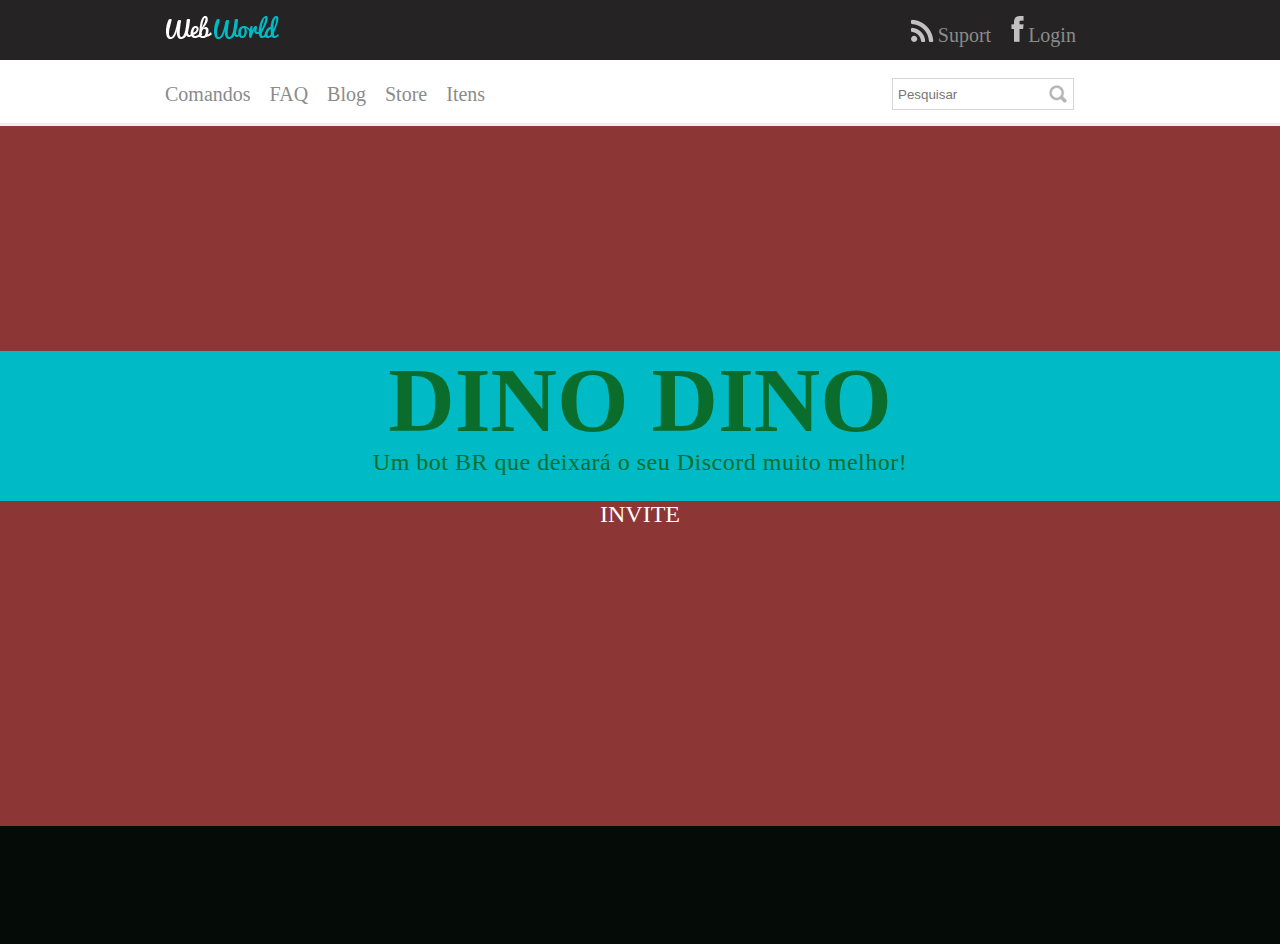
==== index.html @ 58bbb849 "site bot dia 2" ====
<!--https://www.w3schools.com/tags/tag_meta.asp-->
<!DOCTYPE html>
<html lang="pt-br">

<head>
    <link rel="stylesheet" type="text/css" href="./css/main.css">
    <meta charset="utf-8">
    <meta name="viewport" content="width=device-width, initial-scale=1.0">
    <meta http-equiv="X-UA-Compatible" content="ie=edge">
    <meta name="keywords" content="Bot, Discord, Python, JScript, CSS, HMTL">
    <meta name="description" content="Página do bot do Discord Dino Dino">
    <meta name="author" content="Victor Vieira dos Santos">
    <title> Dino Dino BOT</title>
</head>

<body>
    <header class="menu-principal">
        <main>
            <div class="header-1">
                <div class="logo">
                    <img src="./img/logo.png" />
                </div>
                <div class="header1-right">
                    <ul>
                        <li>
                            <img src="./img/rss.png" />
                            <a href="">Suport
                            </a>
                        </li>
                        <li>
                            <img src="./img/face.png" />
                            <a href="">Login
                            </a>
                        </li>
                    </ul>
                </div>
            </div>
        </main>
    </header>
    <main class="col-100 menu-urls">
        <div class="header-2">
            <div class="menu">
                <ul>
                    <li>
                        <a href="">Comandos</a>
                    </li>
                    <li>
                        <a href="">FAQ</a>
                    </li>
                    <li>
                        <a href="">Blog</a>
                    </li>
                    <li>
                        <a href="">Store</a>
                    </li>
                    <li>
                        <a href="">Itens</a>
                    </li>
                </ul>
            </div>
            <div class="busca">
                <input placeholder="Pesquisar" type="text" />
            </div>
        </div>
    </main>
    <div class="main-div">
        <div class="home">
            <div class="main-txt">
                <h1 class="dino-text">Dino Dino</h1>
                <p class="dino-slogan">Um bot BR que deixará o seu Discord muito melhor!</p>
            </div>
            <div class="invite">
                <a class="invite-text" href="www.google.com">Invite</a>
            </div>
        </div>
    </div>
    <footer>

    </footer>
</body>

</html>
---- css/main.css ----
body{
width: 100%;
height: 100%;
margin: 0 auto;
}
ul {
padding: 0px!important;
}
.menu-principal{
width: 100%;
background-color: #252323;
height: 60px;
}
main{
margin: 0 auto;
width: 980px;
position: relative;
}
.logo{
float:  left;
padding: 16px;
width:  70%;
}
.header1-right ul li{
margin-left: 16px;
display: inline-block;
list-style: none;
}
.header1-right ul li a{
color: #8b8b8b;
text-decoration: none;
font-size: 20px;
text-transform: capitalize;
}
.header1-right{
width: 24%;
float: right;
}
.header-2{
background-color: #ffffff;
width: 980px;
margin: 0 auto;
padding: 4px;
}
.menu-urls{
height: 60px;
border-bottom: 3px solid #efefef;  
}
.menu ul li{
display: inline-block;
color: #8b8b8b;
margin-left: 15px;
height: 40px;
}
.menu ul li:hover{
border-bottom: 2px solid #00bac6;
}
.menu ul li a:hover{
color: #00bac6;
height: 50px;
}
.menu ul li a{
color: #8b8b8b;
text-decoration: none;
font-size: 20px;
text-transform: capitalize;
}
.menu{
float:  left;
width:  70%; 
}
.busca{
text-align: center;
width:  30%;
float:  right;
}
.busca input{
background-image: url('../img/icone-search.png');
background-repeat: no-repeat;
height: 20px;
padding: 5px;
width: 170px;
margin-top: 11px;
background-position: 96%;
border: 1px solid #d6d6d6;
}
.col-100{
width:100%;
text-align: left;
float: left;
position: relative;
}

.main-div{
width:100%;
height: 700px; 
background-color: #8d3636;
justify-content: center;
text-align: center;
display: inline-block;
position: relative;
}

.main-txt{
background-color: #00bac6;
position: relative;
display: flex;
flex-direction: column;
align-items: center;
margin-top: 25vh;
height: 150px;
width: 100%;
}

.dino-text {
margin: 0 auto;
font-size: 92px;
line-height: 98px;
text-transform: uppercase;
color: rgb(10, 109, 43);
}
.dino-slogan {
margin: 0 auto;
font-size: 24px;
text-align: center;
font-family: Inter;
letter-spacing: .5px;
color: rgb(10, 109, 43);
}
.invite-text{
font-size: 24px;
text-transform: uppercase;
color: #fff;
text-decoration: none;
}
footer{
background: #050b06;
height: 118px;
}
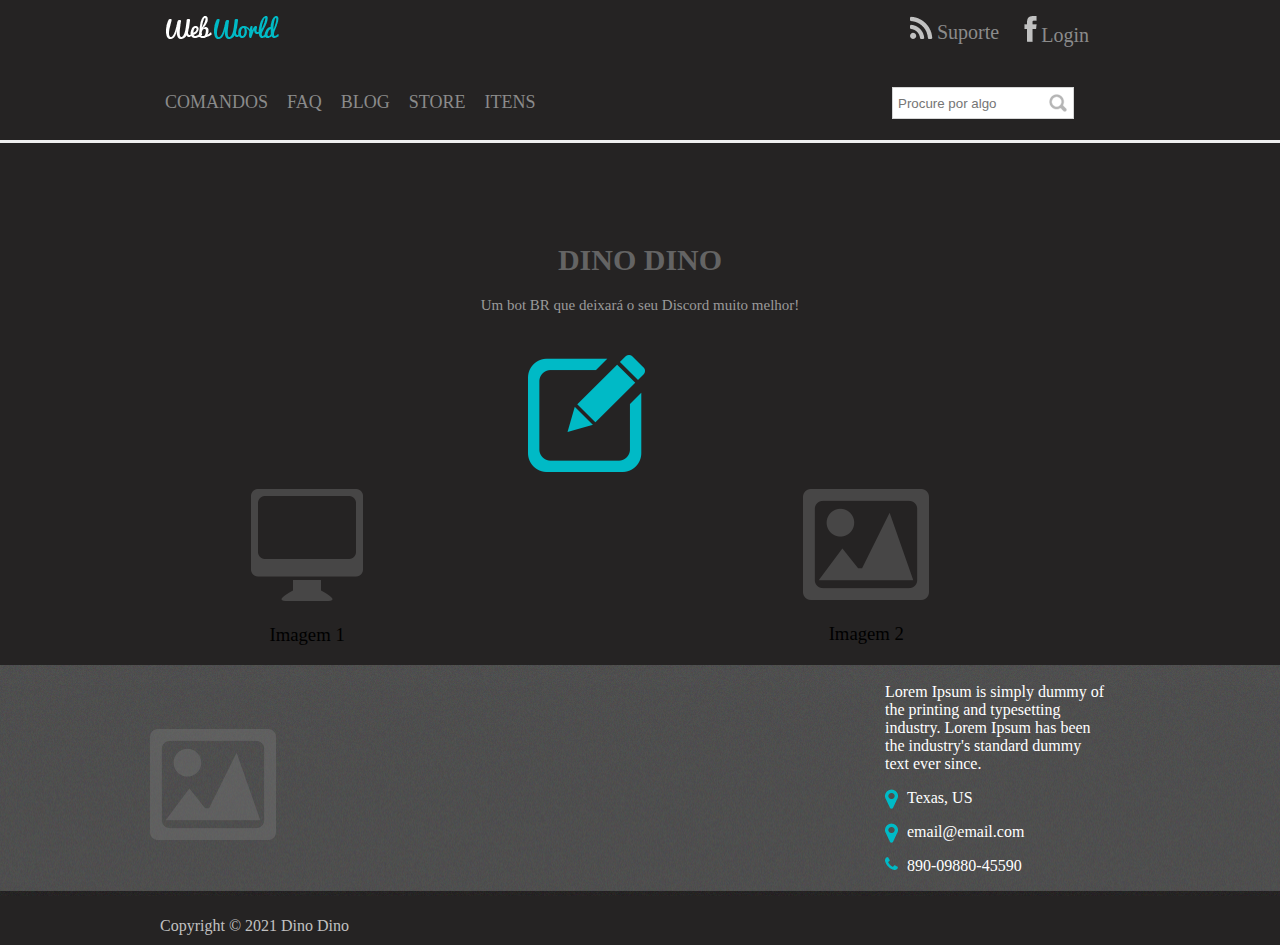
==== commit cbd924b6: "site bot dia 3" ====
--- a/index.html
+++ b/index.html
@@ -1,4 +1,3 @@
-<!--https://www.w3schools.com/tags/tag_meta.asp-->
 <!DOCTYPE html>
 <html lang="pt-br">
 
@@ -20,11 +19,11 @@
                 <div class="logo">
                     <img src="./img/logo.png" />
                 </div>
-                <div class="header1-right">
+                <div class="redes-sociais">
                     <ul>
                         <li>
                             <img src="./img/rss.png" />
-                            <a href="">Suport
+                            <a href="">Suporte
                             </a>
                         </li>
                         <li>
@@ -59,23 +58,69 @@
                 </ul>
             </div>
             <div class="busca">
-                <input placeholder="Pesquisar" type="text" />
+                <input placeholder="Procure por algo" type="text" />
             </div>
         </div>
     </main>
-    <div class="main-div">
-        <div class="home">
-            <div class="main-txt">
-                <h1 class="dino-text">Dino Dino</h1>
-                <p class="dino-slogan">Um bot BR que deixará o seu Discord muito melhor!</p>
+    <div class="col-100">
+        <div class="content texto-destaque">
+            <h1><strong>Dino Dino</strong></h1>
+            <p>Um bot BR que deixará o seu Discord muito melhor!</p>
+
+            <div class="col-3 bloco-texto">
+                <img alt="Imagem bot" title="Imagem bot" src="./img/content-1.png">
+                <H3>Imagem 1</H3>
+                </p>
             </div>
-            <div class="invite">
-                <a class="invite-text" href="www.google.com">Invite</a>
+
+            <div class="invite col-2" style="margin-top: 1%;">
+                <a href="www.google.com"><img alt="Botão invite" title="Botão invite" src="./img/content-2.png"></a>
+            </div>
+
+            <div class="col-3 bloco-texto">
+                <img alt="Imagem bot" title="Imagem bot" src="./img/content-3.png">
+                <h3>Imagem 2</h3>
             </div>
         </div>
     </div>
     <footer>
-
+        <div class="col-100 footer">
+            <div class="content">
+                <div class="col-4">
+                    <img src="./img/content-3.png" />
+                </div>
+                <div class="col-4">
+                    <h3><b></b></h3>
+                    <p>
+                </div>
+                <div class="col-4">
+                    <h3><b></b></h3>
+                    <p>
+                    </p>
+                </div>
+                <div class="col-4">
+                    <h3><b></b></h3>
+                    <p>
+                        Lorem Ipsum is simply dummy
+                        of the printing and typesetting industry. Lorem Ipsum has been the industry's standard dummy
+                        text ever since.
+                    </p>
+                    <p class="local">Texas, US
+                    <p>
+                    <p class="emailico">email@email.com
+                    <p>
+                    <p class="telefoneico">890-09880-45590
+                    <p>
+                </div>
+            </div>
+        </div>
+        <div class="col-100 footer-2">
+            <div class="content">
+                <p>
+                    Copyright © 2021 Dino Dino
+                </p>
+            </div>
+        </div>
     </footer>
 </body>
 
--- a/css/main.css
+++ b/css/main.css
@@ -1,81 +1,98 @@
-body{
+body {
+background-color: #252323;
 width: 100%;
 height: 100%;
 margin: 0 auto;
 }
+
 ul {
-padding: 0px!important;
-}
-.menu-principal{
+   padding: 0px!important; 
+}
+
+.menu-principal {
 width: 100%;
 background-color: #252323;
 height: 60px;
 }
-main{
+
+main, .content {
 margin: 0 auto;
 width: 980px;
 position: relative;
 }
-.logo{
-float:  left;
-padding: 16px;
-width:  70%;
-}
-.header1-right ul li{
-margin-left: 16px;
+
+.logo {
+ float: left;
+ padding: 16px;
+ width: 70%;
+}
+
+.redes-sociais ul li {
+margin-left: 25px;
 display: inline-block;
+float: left;
 list-style: none;
 }
-.header1-right ul li a{
+
+.redes-sociais ul li a{
 color: #8b8b8b;
 text-decoration: none;
 font-size: 20px;
 text-transform: capitalize;
 }
-.header1-right{
-width: 24%;
+
+.redes-sociais {
+width: 25%;
 float: right;
 }
-.header-2{
-background-color: #ffffff;
+
+.header-2 {
+/*background-color: #ffffff;*/
 width: 980px;
 margin: 0 auto;
-padding: 4px;
-}
-.menu-urls{
-height: 60px;
-border-bottom: 3px solid #efefef;  
-}
-.menu ul li{
+padding: 16px;
+}
+
+.menu-urls {
+height: 80px;
+border-bottom: 3px solid #efefef;
+}
+
+.menu ul li {
 display: inline-block;
 color: #8b8b8b;
 margin-left: 15px;
-height: 40px;
-}
-.menu ul li:hover{
-border-bottom: 2px solid #00bac6;
-}
-.menu ul li a:hover{
+height: 50px;
+}
+
+.menu ul li:hover {
+border-bottom: 3px solid #00bac6;
+}
+
+.menu ul li a:hover {
 color: #00bac6;
-height: 50px;
-}
-.menu ul li a{
+}
+
+.menu ul li a {
 color: #8b8b8b;
 text-decoration: none;
-font-size: 20px;
-text-transform: capitalize;
-}
-.menu{
-float:  left;
-width:  70%; 
-}
-.busca{
-text-align: center;
-width:  30%;
-float:  right;
-}
-.busca input{
-background-image: url('../img/icone-search.png');
+font-size: 18px;
+text-transform: uppercase;
+}
+
+.menu {
+width: 70%;
+float: left;
+}
+
+.busca {
+text-align: center;
+width: 30%;
+float: right;
+}
+
+.busca input {
+background-image: url(../img/icone-search.png);
 background-repeat: no-repeat;
 height: 20px;
 padding: 5px;
@@ -84,56 +101,136 @@
 background-position: 96%;
 border: 1px solid #d6d6d6;
 }
-.col-100{
-width:100%;
-text-align: left;
+
+.col-100 {
+width: 100%;
 float: left;
 position: relative;
 }
 
-.main-div{
-width:100%;
-height: 700px; 
-background-color: #8d3636;
-justify-content: center;
-text-align: center;
-display: inline-block;
+.texto-destaque {
+margin-top: 100px;
+text-align: center;
+}
+
+.texto-destaque strong {
+color: #646464;
+}
+
+.texto-destaque h1 {
+text-transform: uppercase;
+font-size: 30px;
+color: #818181;
+}
+
+.texto-destaque p {
+font-size: 15px;
+color: #9a9a9a;
+}
+
+.col-3 {
+text-align: center;
+padding-left: 15px;
+padding-right: 15px; 
+width: 29%;
+float: left;
 position: relative;
 }
 
-.main-txt{
-background-color: #00bac6;
-position: relative;
-display: flex;
-flex-direction: column;
-align-items: center;
-margin-top: 25vh;
-height: 150px;
-width: 100%;
-}
-
-.dino-text {
-margin: 0 auto;
-font-size: 92px;
-line-height: 98px;
-text-transform: uppercase;
-color: rgb(10, 109, 43);
-}
-.dino-slogan {
-margin: 0 auto;
-font-size: 24px;
-text-align: center;
-font-family: Inter;
-letter-spacing: .5px;
-color: rgb(10, 109, 43);
-}
+.bloco-texto {
+margin-top: 10em;
+}
+
 .invite-text{
 font-size: 24px;
 text-transform: uppercase;
 color: #fff;
 text-decoration: none;
 }
-footer{
-background: #050b06;
-height: 118px;
+
+.col-3 img{
+cursor: pointer;
+}
+
+.col-2 {
+float: left;
+width: 25%;
+text-align: center;
+}
+
+.col-2 img {
+cursor: pointer;
+margin: 0 auto;
+padding-top: 1em;
+vertical-align: middle;
+}
+
+.col-2 img:hover {
+margin-top: 10px!important;
+position: relative!important;
+}
+
+h3 {
+font-weight: normal!important;
+}
+
+.col-4 {
+float: left;
+width: 25%;
+text-align: left;
+}
+
+.col-4 img {
+cursor: pointer;
+margin: 0 auto;
+padding-top: 4em;
+vertical-align: middle;
+/*mudar a posição do paddin para 4 ou menos*/
+}
+
+.footer h3 {
+text-align: left;
+}
+
+.footer {
+background-image: url('../img/footer.png');
+color: #ffffff;
+}
+
+.footer-2 {
+background-image: url('../img/footer2.png');
+color: #c1c1c1;
+height: 5px;
+}
+
+
+.footer p {
+width: 90%;
+text-align: left;
+}
+
+.footer-2 p {
+padding: 10px;
+}
+
+.local:before, .emailico:before, .telefoneico:before {
+content: '';
+width:  17px;
+height: 24px;
+display: inline-block;
+float: left;
+background-repeat: no-repeat;
+padding-left: 5px;
+}
+
+.local:before {
+background-image: url('../img/local.png');
+} 
+
+.emailico:before {
+background-image: url('../img/emailico.png');
+} 
+ 
+.telefoneico:before {
+background-image: url('../img/telefoneico.png');
 }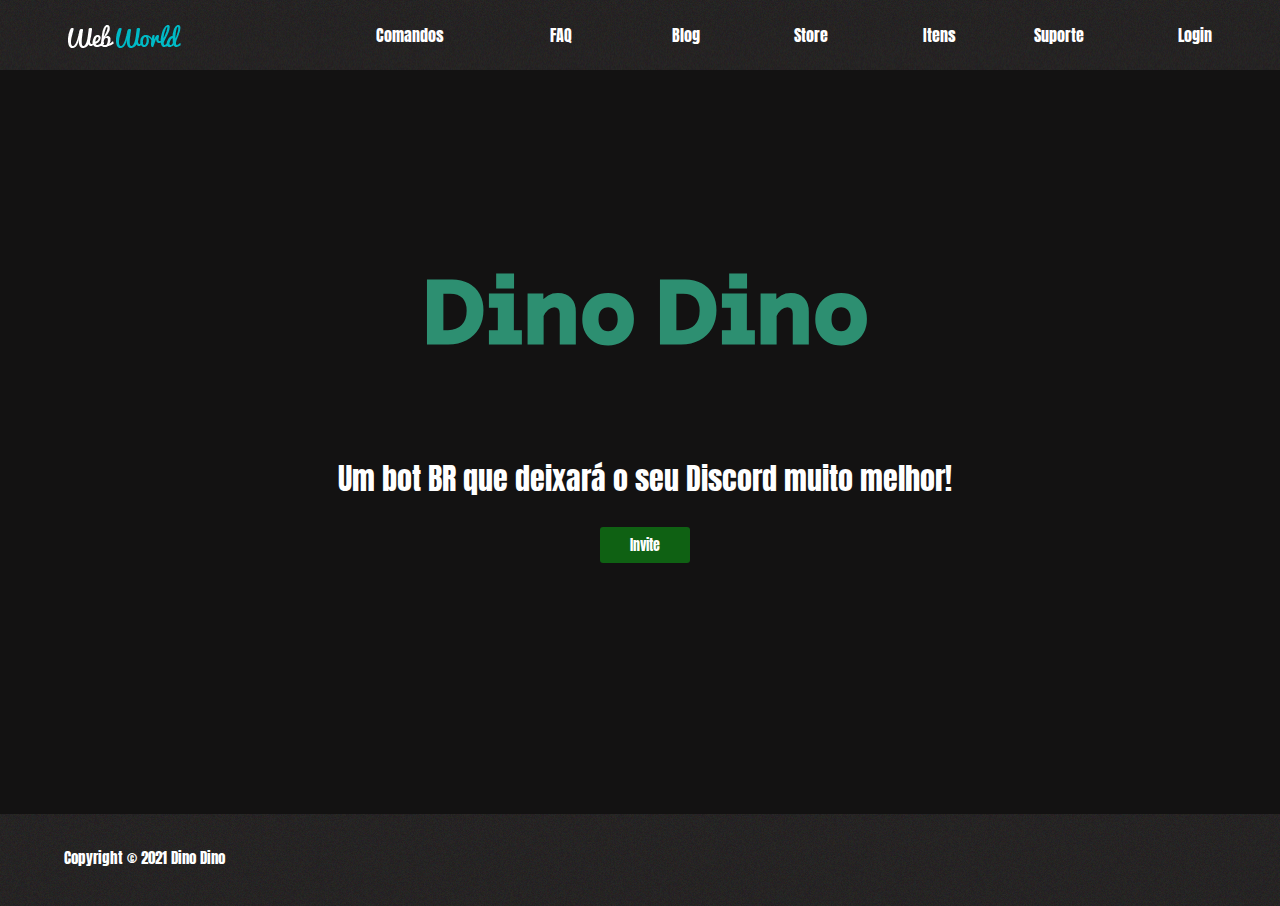
==== commit 40da4118: "site bot dia 4" ====
--- a/index.html
+++ b/index.html
@@ -2,6 +2,12 @@
 <html lang="pt-br">
 
 <head>
+
+    <link rel="preconnect" href="https://fonts.googleapis.com">
+    <link rel="preconnect" href="https://fonts.gstatic.com" crossorigin>
+    <link href="https://fonts.googleapis.com/css2?family=Anton&family=PT+Serif&family=Secular+One&display=swap"
+        rel="stylesheet">
+    <link rel="stylesheet" type="text/css" href="./css/normalize.css">
     <link rel="stylesheet" type="text/css" href="./css/main.css">
     <meta charset="utf-8">
     <meta name="viewport" content="width=device-width, initial-scale=1.0">
@@ -13,114 +19,40 @@
 </head>
 
 <body>
-    <header class="menu-principal">
-        <main>
-            <div class="header-1">
-                <div class="logo">
-                    <img src="./img/logo.png" />
-                </div>
-                <div class="redes-sociais">
-                    <ul>
-                        <li>
-                            <img src="./img/rss.png" />
-                            <a href="">Suporte
-                            </a>
-                        </li>
-                        <li>
-                            <img src="./img/face.png" />
-                            <a href="">Login
-                            </a>
-                        </li>
-                    </ul>
-                </div>
-            </div>
-        </main>
+    <nav>
+        <a href="#topo"><img src="./img/logo.png" /></a>
+        <ul>
+            <li>
+                <a href="#Comandos">Comandos</a>
+            </li>
+            <li>
+                <a href="#FAQ">FAQ</a>
+            </li>
+            <li>
+                <a href="#Blog">Blog</a>
+            </li>
+            <li>
+                <a href="#Store">Store</a>
+            </li>
+            <li>
+                <a href="#Itens">Itens</a>
+            </li>
+            <li>
+                <a href="#Suporte">Suporte</a>
+            </li>
+            <li>
+                <a href="#Login">Login</a>
+            </li>
+        </ul>
+    </nav>
+    <header id="main">
+        <h1><strong>Dino Dino</strong></h1>
+        <p>Um bot BR que deixará o seu Discord muito melhor!</p>
+        <a href="#invite" class="botao"> Invite
+        </a>
     </header>
-    <main class="col-100 menu-urls">
-        <div class="header-2">
-            <div class="menu">
-                <ul>
-                    <li>
-                        <a href="">Comandos</a>
-                    </li>
-                    <li>
-                        <a href="">FAQ</a>
-                    </li>
-                    <li>
-                        <a href="">Blog</a>
-                    </li>
-                    <li>
-                        <a href="">Store</a>
-                    </li>
-                    <li>
-                        <a href="">Itens</a>
-                    </li>
-                </ul>
-            </div>
-            <div class="busca">
-                <input placeholder="Procure por algo" type="text" />
-            </div>
-        </div>
-    </main>
-    <div class="col-100">
-        <div class="content texto-destaque">
-            <h1><strong>Dino Dino</strong></h1>
-            <p>Um bot BR que deixará o seu Discord muito melhor!</p>
-
-            <div class="col-3 bloco-texto">
-                <img alt="Imagem bot" title="Imagem bot" src="./img/content-1.png">
-                <H3>Imagem 1</H3>
-                </p>
-            </div>
-
-            <div class="invite col-2" style="margin-top: 1%;">
-                <a href="www.google.com"><img alt="Botão invite" title="Botão invite" src="./img/content-2.png"></a>
-            </div>
-
-            <div class="col-3 bloco-texto">
-                <img alt="Imagem bot" title="Imagem bot" src="./img/content-3.png">
-                <h3>Imagem 2</h3>
-            </div>
-        </div>
-    </div>
     <footer>
-        <div class="col-100 footer">
-            <div class="content">
-                <div class="col-4">
-                    <img src="./img/content-3.png" />
-                </div>
-                <div class="col-4">
-                    <h3><b></b></h3>
-                    <p>
-                </div>
-                <div class="col-4">
-                    <h3><b></b></h3>
-                    <p>
-                    </p>
-                </div>
-                <div class="col-4">
-                    <h3><b></b></h3>
-                    <p>
-                        Lorem Ipsum is simply dummy
-                        of the printing and typesetting industry. Lorem Ipsum has been the industry's standard dummy
-                        text ever since.
-                    </p>
-                    <p class="local">Texas, US
-                    <p>
-                    <p class="emailico">email@email.com
-                    <p>
-                    <p class="telefoneico">890-09880-45590
-                    <p>
-                </div>
-            </div>
-        </div>
-        <div class="col-100 footer-2">
-            <div class="content">
-                <p>
-                    Copyright © 2021 Dino Dino
-                </p>
-            </div>
-        </div>
+        <p>Copyright © 2021 Dino Dino</p>
     </footer>
 </body>
 
--- a/css/main.css
+++ b/css/main.css
@@ -1,236 +1,121 @@
-body {
-background-color: #252323;
-width: 100%;
-height: 100%;
-margin: 0 auto;
+body{
+font-family: 'Anton', sans-serif;
+color: #ffffff;
+background-color: #21211e;
 }
 
-ul {
-   padding: 0px!important; 
-}
-
-.menu-principal {
-width: 100%;
-background-color: #252323;
-height: 60px;
-}
-
-main, .content {
-margin: 0 auto;
-width: 980px;
-position: relative;
-}
-
-.logo {
- float: left;
- padding: 16px;
- width: 70%;
-}
-
-.redes-sociais ul li {
-margin-left: 25px;
-display: inline-block;
-float: left;
-list-style: none;
-}
-
-.redes-sociais ul li a{
-color: #8b8b8b;
-text-decoration: none;
-font-size: 20px;
-text-transform: capitalize;
-}
-
-.redes-sociais {
-width: 25%;
-float: right;
-}
-
-.header-2 {
-/*background-color: #ffffff;*/
-width: 980px;
-margin: 0 auto;
-padding: 16px;
-}
-
-.menu-urls {
-height: 80px;
-border-bottom: 3px solid #efefef;
-}
-
-.menu ul li {
-display: inline-block;
-color: #8b8b8b;
-margin-left: 15px;
-height: 50px;
-}
-
-.menu ul li:hover {
-border-bottom: 3px solid #00bac6;
-}
-
-.menu ul li a:hover {
-color: #00bac6;
-}
-
-.menu ul li a {
-color: #8b8b8b;
-text-decoration: none;
-font-size: 18px;
-text-transform: uppercase;
-}
-
-.menu {
-width: 70%;
-float: left;
-}
-
-.busca {
-text-align: center;
-width: 30%;
-float: right;
-}
-
-.busca input {
-background-image: url(../img/icone-search.png);
-background-repeat: no-repeat;
-height: 20px;
-padding: 5px;
-width: 170px;
-margin-top: 11px;
-background-position: 96%;
-border: 1px solid #d6d6d6;
-}
-
-.col-100 {
-width: 100%;
-float: left;
-position: relative;
-}
-
-.texto-destaque {
-margin-top: 100px;
-text-align: center;
-}
-
-.texto-destaque strong {
-color: #646464;
-}
-
-.texto-destaque h1 {
-text-transform: uppercase;
-font-size: 30px;
-color: #818181;
-}
-
-.texto-destaque p {
-font-size: 15px;
-color: #9a9a9a;
-}
-
-.col-3 {
-text-align: center;
-padding-left: 15px;
-padding-right: 15px; 
-width: 29%;
-float: left;
-position: relative;
-}
-
-.bloco-texto {
-margin-top: 10em;
-}
-
-.invite-text{
-font-size: 24px;
-text-transform: uppercase;
-color: #fff;
-text-decoration: none;
-}
-
-.col-3 img{
-cursor: pointer;
-}
-
-.col-2 {
-float: left;
-width: 25%;
-text-align: center;
-}
-
-.col-2 img {
-cursor: pointer;
-margin: 0 auto;
-padding-top: 1em;
-vertical-align: middle;
-}
-
-.col-2 img:hover {
-margin-top: 10px!important;
-position: relative!important;
-}
-
-h3 {
-font-weight: normal!important;
-}
-
-.col-4 {
-float: left;
-width: 25%;
-text-align: left;
-}
-
-.col-4 img {
-cursor: pointer;
-margin: 0 auto;
-padding-top: 4em;
-vertical-align: middle;
-/*mudar a posição do paddin para 4 ou menos*/
-}
-
-.footer h3 {
-text-align: left;
-}
-
-.footer {
-background-image: url('../img/footer.png');
+h1, h2, h3{
+font-family: 'PT Serif', serif;
 color: #ffffff;
 }
 
-.footer-2 {
-background-image: url('../img/footer2.png');
-color: #c1c1c1;
-height: 5px;
+h1 strong{
+padding-top: 4em;
+font-family: 'Secular One', sans-serif;
 }
 
-
-.footer p {
-width: 90%;
-text-align: left;
+nav{
+background-image: url('../img/footer2.png');
+display: flex;
+flex-direction: column;
+align-items: center;
+background-color: #252323;
 }
 
-.footer-2 p {
-padding: 10px;
+nav > a {
+text-decoration: none;
+color: #ffffff;
+font-weight: 800;
+font-size: 32px;
 }
 
-.local:before, .emailico:before, .telefoneico:before {
-content: '';
-width:  17px;
-height: 24px;
-display: inline-block;
-float: left;
-background-repeat: no-repeat;
-padding-left: 5px;
+nav ul{
+display: flex;
+flex-direction: column;
+align-items: center;
+list-style: none;
+padding: 0;
+width: 100%;
 }
 
-.local:before {
-background-image: url('../img/local.png');
-} 
+nav ul li{
+text-align: right;
+width: 40%;
+}
 
-.emailico:before {
-background-image: url('../img/emailico.png');
-} 
- 
-.telefoneico:before {
-background-image: url('../img/telefoneico.png');
+nav ul li a {
+display: inline-block;
+padding: 10px 0;
+width: 100%;
+text-decoration: none;
+color: #ffffff;
+}
+
+.botao{
+color: #ffffff;
+text-decoration: none;
+padding: 10px 30px;
+background-color: rgb(15, 97, 19);
+font-size: .9em;
+border-radius: 3px;
+}
+
+header .botao:hover{
+margin-top: 1px!important;
+position: relative!important;
+background-color: #c51e1e;
+}
+
+header{
+display: flex;
+flex-direction: column;
+align-items: center;
+background-color:#131212;
+text-align: center;
+padding:10px 10px 20px 20px;
+color: #ffffff;
+}
+
+header h1{
+color: #2d8f71;
+margin-top: -56px;
+font-size: 93px;
+}
+
+header p{
+margin-bottom: 1em;
+max-width: 1000px;
+font-size: 30px;
+}
+
+footer{
+font-size: 15px;
+text-align: left;
+padding-top: 20px;
+padding-left: 64px;
+background-image: url('../img/footer2.png');
+color: #ffffff
+}
+
+@media screen and (min-width:768px){
+   nav{
+      flex-direction: row;
+      justify-content: space-around;
+   }   
+   nav ul{
+      flex-direction: row;
+      width: 70%;
+   }  
+   header{
+      height: 746px;
+      height: 79.3vh;
+      justify-content: center;
+      min-width: 250px;
+   }
+   footer{
+      height: 600px;
+      height: 8vh;
+      justify-content: center;
+      min-width: 250px;
+   }
 }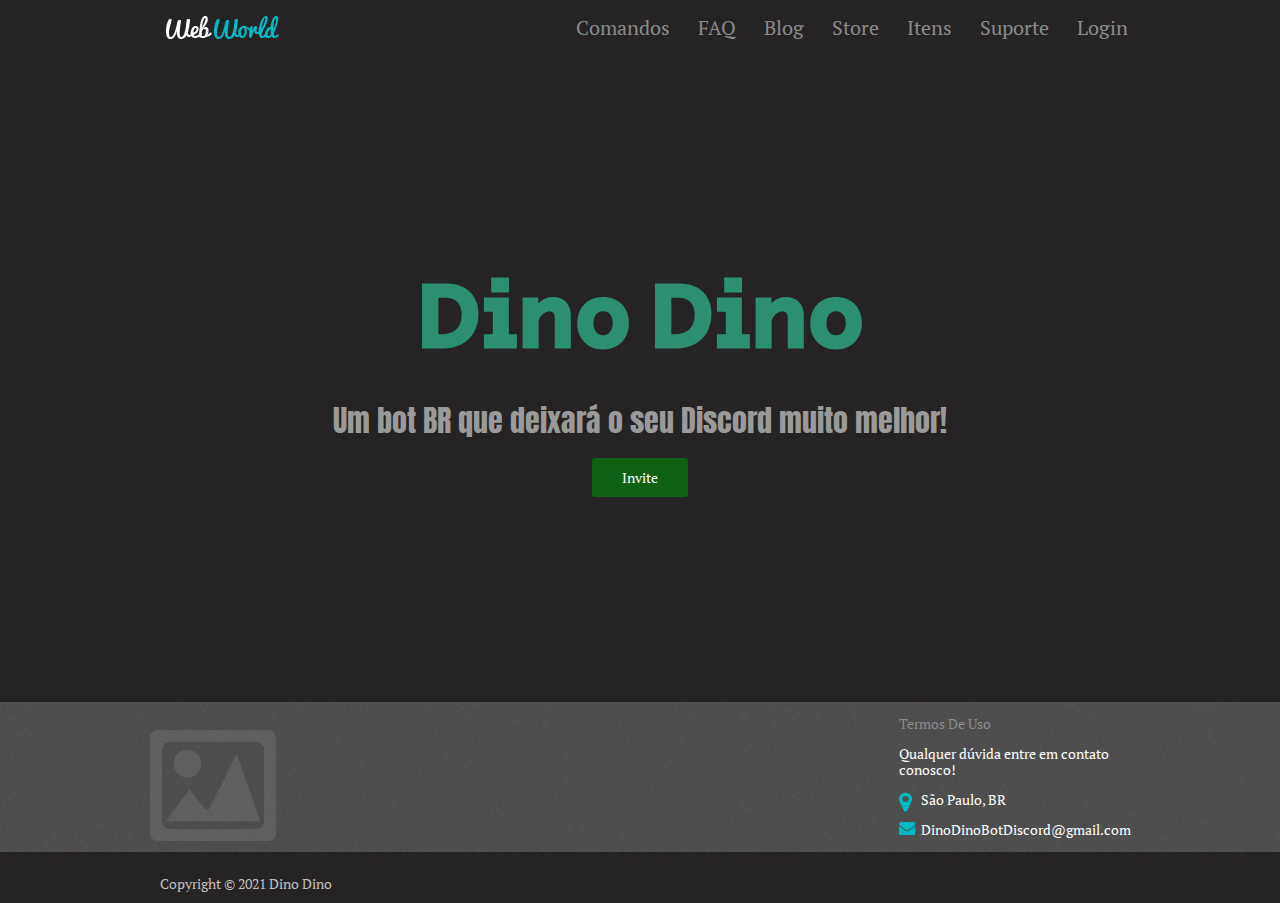
==== commit ebe176cf: "site bot dia 5" ====
--- a/index.html
+++ b/index.html
@@ -19,40 +19,79 @@
 </head>
 
 <body>
-    <nav>
-        <a href="#topo"><img src="./img/logo.png" /></a>
-        <ul>
-            <li>
-                <a href="#Comandos">Comandos</a>
-            </li>
-            <li>
-                <a href="#FAQ">FAQ</a>
-            </li>
-            <li>
-                <a href="#Blog">Blog</a>
-            </li>
-            <li>
-                <a href="#Store">Store</a>
-            </li>
-            <li>
-                <a href="#Itens">Itens</a>
-            </li>
-            <li>
-                <a href="#Suporte">Suporte</a>
-            </li>
-            <li>
-                <a href="#Login">Login</a>
-            </li>
-        </ul>
-    </nav>
-    <header id="main">
-        <h1><strong>Dino Dino</strong></h1>
-        <p>Um bot BR que deixará o seu Discord muito melhor!</p>
-        <a href="#invite" class="botao"> Invite
-        </a>
+    <header class="menu-principal">
+        <main>
+            <div class="header-1">
+                <div class="logo">
+                    <img src="./img/logo.png" />
+                </div>
+                <div class="redes-sociais">
+                    <ul>
+                        <li>
+                            <a href="#">Comandos</a>
+                        </li>
+                        <li>
+                            <a href="#">FAQ</a>
+                        </li>
+                        <li>
+                            <a href="#">Blog</a>
+                        </li>
+                        <li>
+                            <a href="#">Store</a>
+                        </li>
+                        <li>
+                            <a href="#">Itens</a>
+                        </li>
+                        <li>
+                            <a href="#">Suporte
+                            </a>
+                        </li>
+                        <li>
+                            <a href="#">Login
+                            </a>
+                        </li>
+                    </ul>
+                </div>
+            </div>
+        </main>
     </header>
+
+    <div class="col-100">
+        <div class="content texto-destaque">
+            <h1><strong>Dino Dino</strong></h1>
+            <p>Um bot BR que deixará o seu Discord muito melhor!</p>
+            <a href="https://discord.com/api/oauth2/authorize?client_id=865016203726028851&permissions=8&scope=bot"
+                class="botao"> Invite
+            </a>
+        </div>
+    </div>
     <footer>
-        <p>Copyright © 2021 Dino Dino</p>
+        <div class="col-100 footer">
+            <div class="content">
+                <div class="col-4">
+                    <img alt="logo" title="Logo" src="./img/content-3.png" />
+                </div>
+                <div class="col-4">
+                    <p>
+                        <a href="#">Termos de Uso</a>
+                    </p>
+                    <p>
+                        Qualquer dúvida entre em contato conosco!
+                    </p>
+                    <p class="local">São Paulo, BR
+                    <p>
+                    <p class="emailico">DinoDinoBotDiscord@gmail.com
+                    <p>
+                </div>
+            </div>
+        </div>
+        <div class="col-100 footer-2">
+            <div class="content">
+                <p>
+                    Copyright © 2021 Dino Dino
+                </p>
+            </div>
+        </div>
     </footer>
 </body>
 
--- a/css/main.css
+++ b/css/main.css
@@ -1,57 +1,163 @@
-body{
-font-family: 'Anton', sans-serif;
-color: #ffffff;
-background-color: #21211e;
+body {
+background-color: #252323;
+width: 100%;
+height: 100%;
+margin: 0 auto;
+font-family: 'PT Serif', serif;
 }
 
-h1, h2, h3{
-font-family: 'PT Serif', serif;
-color: #ffffff;
+ul {
+padding: 0px!important; 
 }
 
-h1 strong{
-padding-top: 4em;
-font-family: 'Secular One', sans-serif;
+.menu-principal {
+width: 100%;
+background-color: #252323;
+height: 60px;
 }
 
-nav{
-background-image: url('../img/footer2.png');
-display: flex;
-flex-direction: column;
-align-items: center;
-background-color: #252323;
+main, .content {
+margin: 0 auto;
+width: 980px;
+position: relative;
 }
 
-nav > a {
-text-decoration: none;
-color: #ffffff;
-font-weight: 800;
-font-size: 32px;
+.logo {
+float: left;
+padding: 16px;
+width: 37%;
 }
 
-nav ul{
-display: flex;
-flex-direction: column;
-align-items: center;
+.redes-sociais ul li {
+margin-left: 24px;
+display: inline-block;
 list-style: none;
-padding: 0;
-width: 100%;
 }
 
-nav ul li{
-text-align: right;
-width: 40%;
+.redes-sociais ul li a{
+color: #8b8b8b;
+text-decoration: none;
+font-size: 20px;
+text-transform: capitalize;
 }
 
-nav ul li a {
+.redes-sociais {
+width: 59%;
+float: right;
+}
+
+.col-100 {
+width: 100%;
+float: left;
+position: relative;
+}
+
+.texto-destaque {
+margin-top: 207px;
+text-align: center;
+}
+
+.texto-destaque h1 strong {
+font-family: 'Secular One', sans-serif;
+text-transform: capitalize;
+color: #2d8f71;
+font-size: 93px;
+}
+
+.texto-destaque p {
+font-size: 30px;
+color: #9a9a9a;
+font-family: 'Anton', sans-serif;
+/*font-family: 'PT Serif', serif;*/
+}
+
+.col-3 {
+text-align: center;
+padding-left: 15px;
+padding-right: 15px; 
+width: 29%;
+float: left;
+position: relative;
+}
+
+.bloco-texto {
+margin-top: 10em;
+}
+
+.invite-text{
+font-size: 24px;
+text-transform: uppercase;
+color: #fff;
+text-decoration: none;
+}
+
+.col-3 img{
+cursor: pointer;
+}
+
+.col-4 {
+float: left;
+width: 25%;
+text-align: left;
+}
+
+.col-4 img {
+cursor: pointer;
+margin: 0 auto;
+padding-top: 2em;
+vertical-align: middle;
+}
+
+.footer {
+background-image: url('../img/footer.png');
+color: #ffffff;
+margin-top: 215px;
+font-size: 14px;
+}
+
+.footer p {
+width: 100%;
+text-align: left;
+padding-left: 36em;
+}
+
+.footer-2 {
+background-image: url('../img/footer2.png');
+color: #c1c1c1;
+height: 5px;
+font-size: 14px;
+}
+
+.footer-2 p {
+padding: 10px;
+}
+
+.footer a{
+color: #8b8b8b;
+text-decoration: none;
+text-transform: capitalize;
+}
+
+.local:before, .emailico:before, .telefoneico:before {
+content: '';
+width:  17px;
+height: 25px;
 display: inline-block;
-padding: 10px 0;
-width: 100%;
-text-decoration: none;
-color: #ffffff;
+float: left;
+background-repeat: no-repeat;
+padding-left: 5px;
+}
+
+.local:before {
+background-image: url('../img/local.png');
+} 
+
+.emailico:before {
+background-image: url('../img/email.png');
 }
 
 .botao{
+text-align: center;
 color: #ffffff;
 text-decoration: none;
 padding: 10px 30px;
@@ -60,53 +166,22 @@
 border-radius: 3px;
 }
 
-header .botao:hover{
+.botao:hover{
 margin-top: 1px!important;
 position: relative!important;
 background-color: #c51e1e;
 }
 
-header{
-display: flex;
-flex-direction: column;
-align-items: center;
-background-color:#131212;
-text-align: center;
-padding:10px 10px 20px 20px;
-color: #ffffff;
-}
-
-header h1{
-color: #2d8f71;
-margin-top: -56px;
-font-size: 93px;
-}
-
-header p{
-margin-bottom: 1em;
-max-width: 1000px;
-font-size: 30px;
-}
-
-footer{
-font-size: 15px;
-text-align: left;
-padding-top: 20px;
-padding-left: 64px;
-background-image: url('../img/footer2.png');
-color: #ffffff
-}
-
-@media screen and (min-width:768px){
-   nav{
+@media screen and(min-width:768px){
+   main{
       flex-direction: row;
       justify-content: space-around;
    }   
-   nav ul{
+   main ul{
       flex-direction: row;
       width: 70%;
    }  
-   header{
+   .texto-destaque{
       height: 746px;
       height: 79.3vh;
       justify-content: center;
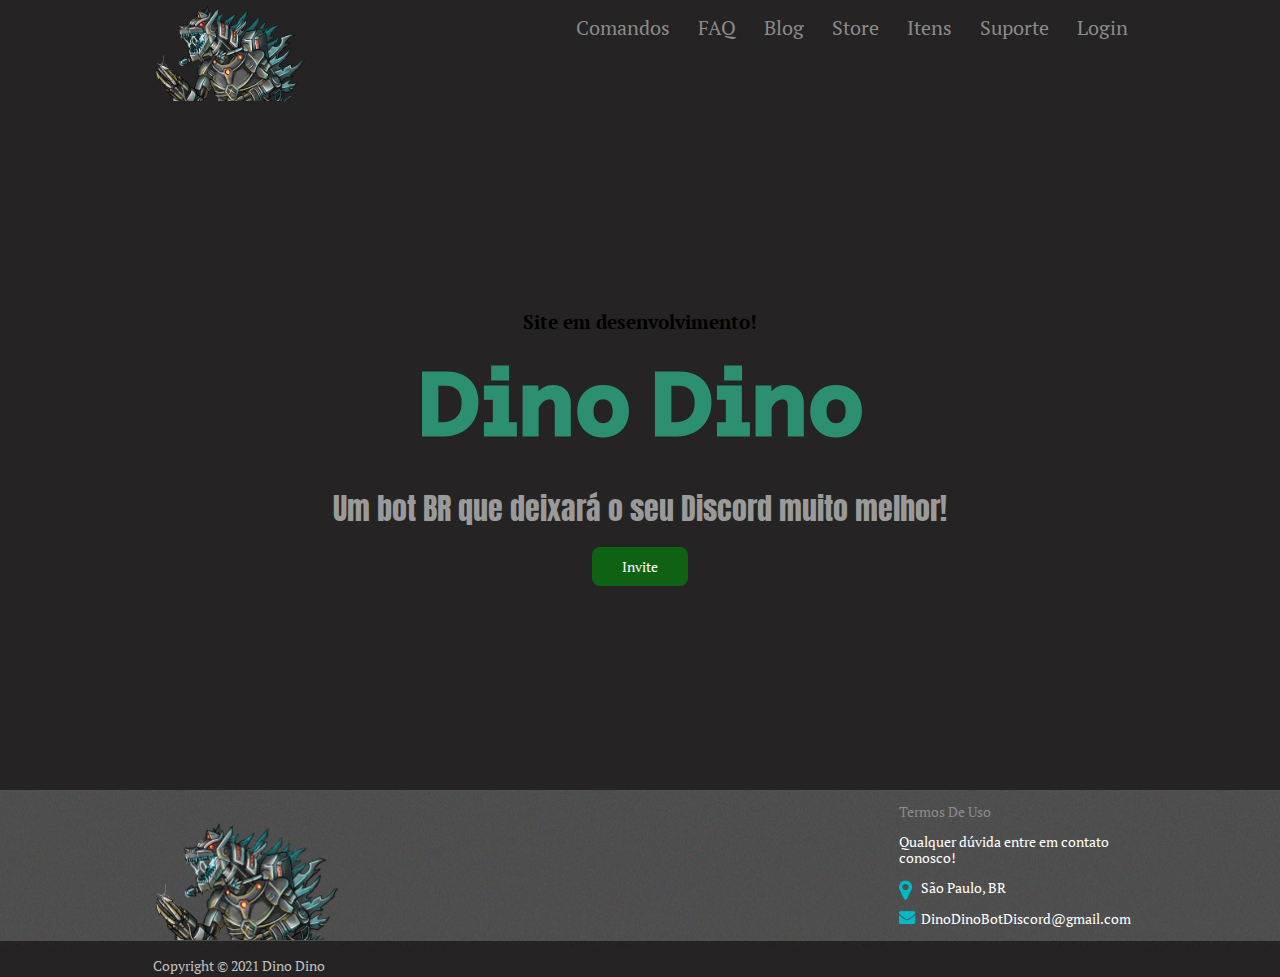
==== commit 993ca336: "site dia 5" ====
--- a/index.html
+++ b/index.html
@@ -2,7 +2,7 @@
 <html lang="pt-br">
 
 <head>
-
+    <link rel="shortcut icon" href="./img/favicon.png">
     <link rel="preconnect" href="https://fonts.googleapis.com">
     <link rel="preconnect" href="https://fonts.gstatic.com" crossorigin>
     <link href="https://fonts.googleapis.com/css2?family=Anton&family=PT+Serif&family=Secular+One&display=swap"
@@ -58,6 +58,7 @@
 
     <div class="col-100">
         <div class="content texto-destaque">
+            <h3>Site em desenvolvimento!</h3>
             <h1><strong>Dino Dino</strong></h1>
             <p>Um bot BR que deixará o seu Discord muito melhor!</p>
             <a href="https://discord.com/api/oauth2/authorize?client_id=865016203726028851&permissions=8&scope=bot"
@@ -69,7 +70,7 @@
         <div class="col-100 footer">
             <div class="content">
                 <div class="col-4">
-                    <img alt="logo" title="Logo" src="./img/content-3.png" />
+                    <img alt="logo" title="Logo" src="./img/logo.png" />
                 </div>
                 <div class="col-4">
                     <p>
--- a/css/main.css
+++ b/css/main.css
@@ -24,8 +24,12 @@
 
 .logo {
 float: left;
-padding: 16px;
+padding: 1px;
 width: 37%;
+}
+
+.logo img{
+width: 157px;
 }
 
 .redes-sociais ul li {
@@ -71,15 +75,6 @@
 /*font-family: 'PT Serif', serif;*/
 }
 
-.col-3 {
-text-align: center;
-padding-left: 15px;
-padding-right: 15px; 
-width: 29%;
-float: left;
-position: relative;
-}
-
 .bloco-texto {
 margin-top: 10em;
 }
@@ -91,10 +86,6 @@
 text-decoration: none;
 }
 
-.col-3 img{
-cursor: pointer;
-}
-
 .col-4 {
 float: left;
 width: 25%;
@@ -102,10 +93,10 @@
 }
 
 .col-4 img {
-cursor: pointer;
 margin: 0 auto;
 padding-top: 2em;
 vertical-align: middle;
+width: 192px;
 }
 
 .footer {
@@ -129,7 +120,7 @@
 }
 
 .footer-2 p {
-padding: 10px;
+padding: 3px;
 }
 
 .footer a{
@@ -163,7 +154,7 @@
 padding: 10px 30px;
 background-color: rgb(15, 97, 19);
 font-size: .9em;
-border-radius: 3px;
+border-radius: 8px;
 }
 
 .botao:hover{
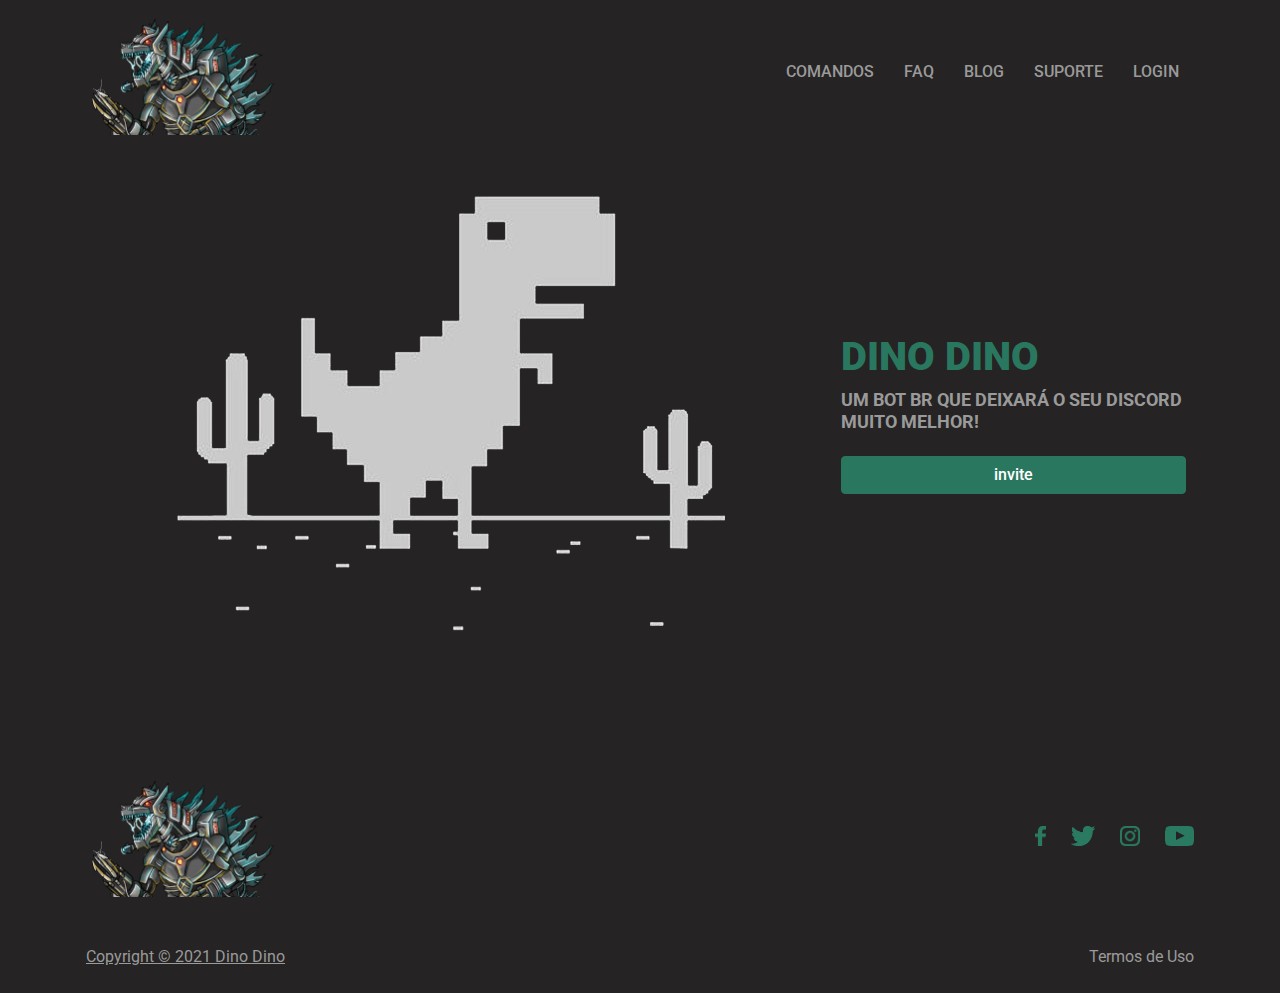
==== commit 94c7f3cd: "site dia 6" ====
--- a/index.html
+++ b/index.html
@@ -2,98 +2,130 @@
 <html lang="pt-br">
 
 <head>
-    <link rel="shortcut icon" href="./img/favicon.png">
-    <link rel="preconnect" href="https://fonts.googleapis.com">
-    <link rel="preconnect" href="https://fonts.gstatic.com" crossorigin>
-    <link href="https://fonts.googleapis.com/css2?family=Anton&family=PT+Serif&family=Secular+One&display=swap"
-        rel="stylesheet">
-    <link rel="stylesheet" type="text/css" href="./css/normalize.css">
-    <link rel="stylesheet" type="text/css" href="./css/main.css">
-    <meta charset="utf-8">
-    <meta name="viewport" content="width=device-width, initial-scale=1.0">
-    <meta http-equiv="X-UA-Compatible" content="ie=edge">
-    <meta name="keywords" content="Bot, Discord, Python, JScript, CSS, HMTL">
-    <meta name="description" content="Página do bot do Discord Dino Dino">
-    <meta name="author" content="Victor Vieira dos Santos">
-    <title> Dino Dino BOT</title>
+  <!--meta-->
+  <meta charset="utf-8" />
+  <meta name="viewport" content="width=device-width, initial-scale=1" />
+  <meta http-equiv="X-UA-Compatible" content="ie=edge" />
+  <meta name="keywords" content="Bot, Discord, Python, JScript, CSS, HMTL" />
+  <meta name="description" content="Página do bot do Discord Dino Dino" />
+  <meta name="author" content="Victor Vieira dos Santos" />
+  <!--icon-->
+  <link rel="shortcut icon" href="./img/favicon.png">
+  <!--css-->
+  <link href="https://fonts.googleapis.com/css2?family=Roboto:wght@400;500;700;900&display=swap" rel="stylesheet" />
+  <link rel="stylesheet" href="css/main.css" />
+
+  <title>Dino Dino BOT</title>
 </head>
 
 <body>
-    <header class="menu-principal">
-        <main>
-            <div class="header-1">
-                <div class="logo">
-                    <img src="./img/logo.png" />
-                </div>
-                <div class="redes-sociais">
-                    <ul>
-                        <li>
-                            <a href="#">Comandos</a>
-                        </li>
-                        <li>
-                            <a href="#">FAQ</a>
-                        </li>
-                        <li>
-                            <a href="#">Blog</a>
-                        </li>
-                        <li>
-                            <a href="#">Store</a>
-                        </li>
-                        <li>
-                            <a href="#">Itens</a>
-                        </li>
-                        <li>
-                            <a href="#">Suporte
-                            </a>
-                        </li>
-                        <li>
-                            <a href="#">Login
-                            </a>
-                        </li>
-                    </ul>
-                </div>
-            </div>
-        </main>
-    </header>
+  <!--HEADER-->
+  <div id="header">
+    <div class="container">
+      <nav class="navbar navbar-expand-lg navbar-light justify-content-between">
+        <a class="navbar-brand">
+          <img src="img/logo.png" class="img-fluid" />
+        </a>
+        <button class="navbar-toggler" type="button" data-toggle="collapse" data-target="#navbarNav"
+          aria-controls="navbarNav" aria-expanded="false" aria-label="Toggle navigation">
+          <span class="navbar-toggler-icon"></span>
+        </button>
+        <div class="collapse navbar-collapse" id="navbarNav">
+          <ul class="navbar-nav">
+            <li class="nav-item">
+              <a class="nav-link active" href="#">Comandos</a>
+            </li>
+            <li class="nav-item">
+              <a class="nav-link" href="#">FAQ</a>
+            </li>
+            <li class="nav-item">
+              <a class="nav-link" href="#">Blog</a>
+            </li>
+            <li class="nav-item">
+              <a class="nav-link" href="#">Suporte</a>
+            </li>
+            <li class="nav-item">
+              <a class="nav-link" href="#">Login</a>
+            </li>
+          </ul>
+        </div>
+      </nav>
+    </div>
+  </div>
+  <!--//HEADER-->
 
-    <div class="col-100">
-        <div class="content texto-destaque">
-            <h3>Site em desenvolvimento!</h3>
-            <h1><strong>Dino Dino</strong></h1>
-            <p>Um bot BR que deixará o seu Discord muito melhor!</p>
-            <a href="https://discord.com/api/oauth2/authorize?client_id=865016203726028851&permissions=8&scope=bot"
-                class="botao"> Invite
+  <!--SLIDER-->
+  <div id="slider" class="block">
+    <div class="container pt-5">
+      <div class="row">
+        <div class="col-lg-8 col-md-6 align-self-center text-center">
+          <img src="img/dino404.png" class="img-fluid" />
+        </div>
+        <div class="col-lg-4 col-md-6 align-self-center mb-md-0 mb-4">
+          <h1>Dino Dino</h1>
+          <h4 class="mb-4">Um bot BR que deixará o seu Discord muito melhor!</h4>
+          <a href="https://discord.com/api/oauth2/authorize?client_id=865016203726028851&permissions=8&scope=bot"
+            target="_blank"
+            class="button btn btn-primary button-primary d-md-flex justify-content-center d-block mb-md-0 mb-2 mr-md-2">Invite
+          </a>
+        </div>
+      </div>
+    </div>
+  </div>
+  <!--//SLIDER-->
+
+  <!--FOOTER-->
+  <footer id="contato">
+    <div class="container">
+      <div class="logo py-4">
+        <div class="row">
+          <div class="col-md-6 align-self-center text-md-left text-center">
+            <a href="#">
+              <img src="img/logo.png" class="img-fluid" />
             </a>
+          </div>
+          <div class="col-md-6 align-self-center text-right">
+            <ul>
+              <li>
+                <a href="https://www.facebook.com/VictorVdoS" target="_blank"><img src="img/facebook.png" /></a>
+              </li>
+              <li>
+                <a href="https://twitter.com/VictorVdoS" target="_blank"><img src="img/twitter.png" /></a>
+              </li>
+              <li>
+                <a href="https://www.instagram.com/victorvdos/" target="_blank"><img src="img/instagram.png" /></a>
+              </li>
+              <li>
+                <a href="https://www.youtube.com/channel/UCKqiNW_E2a6ZFUPJQgj6VpQ" target="_blank"><img
+                    src="img/youtube.png" /></a>
+              </li>
+            </ul>
+          </div>
         </div>
+      </div>
+      <div class="logo py-4">
+        <div class="row">
+          <div class="col-lg-8 align-self-center text-md-left text-center">
+            <a href="#">Copyright © 2021 Dino Dino</a>
+          </div>
+          <div class="col-lg-4 align-self-center text-right">
+            <ul>
+              <li>
+                <a href="#">Termos de Uso</a>
+              </li>
+            </ul>
+          </div>
+        </div>
+      </div>
     </div>
-    <footer>
-        <div class="col-100 footer">
-            <div class="content">
-                <div class="col-4">
-                    <img alt="logo" title="Logo" src="./img/logo.png" />
-                </div>
-                <div class="col-4">
-                    <p>
-                        <a href="#">Termos de Uso</a>
-                    </p>
-                    <p>
-                        Qualquer dúvida entre em contato conosco!
-                    </p>
-                    <p class="local">São Paulo, BR
-                    <p>
-                    <p class="emailico">DinoDinoBotDiscord@gmail.com
-                    <p>
-                </div>
-            </div>
-        </div>
-        <div class="col-100 footer-2">
-            <div class="content">
-                <p>
-                    Copyright © 2021 Dino Dino
-                </p>
-            </div>
-        </div>
-    </footer>
+  </footer>
+  <!--//FOOTER-->
+
+  <!--JS-->
+  <script src="https://cdn.jsdelivr.net/npm/popper.js@1.16.0/dist/umd/popper.min.js"
+    integrity="sha384-Q6E9RHvbIyZFJoft+2mJbHaEWldlvI9IOYy5n3zV9zzTtmI3UksdQRVvoxMfooAo"
+    crossorigin="anonymous"></script>
+  <script src="js/bootstrap.min.js"></script>
 </body>
 
 </html>--- a/css/main.css
+++ b/css/main.css
@@ -1,187 +1,5 @@
-body {
-background-color: #252323;
-width: 100%;
-height: 100%;
-margin: 0 auto;
-font-family: 'PT Serif', serif;
-}
-
-ul {
-padding: 0px!important; 
-}
-
-.menu-principal {
-width: 100%;
-background-color: #252323;
-height: 60px;
-}
-
-main, .content {
-margin: 0 auto;
-width: 980px;
-position: relative;
-}
-
-.logo {
-float: left;
-padding: 1px;
-width: 37%;
-}
-
-.logo img{
-width: 157px;
-}
-
-.redes-sociais ul li {
-margin-left: 24px;
-display: inline-block;
-list-style: none;
-}
-
-.redes-sociais ul li a{
-color: #8b8b8b;
-text-decoration: none;
-font-size: 20px;
-text-transform: capitalize;
-}
-
-.redes-sociais {
-width: 59%;
-float: right;
-}
-
-.col-100 {
-width: 100%;
-float: left;
-position: relative;
-}
-
-.texto-destaque {
-margin-top: 207px;
-text-align: center;
-}
-
-.texto-destaque h1 strong {
-font-family: 'Secular One', sans-serif;
-text-transform: capitalize;
-color: #2d8f71;
-font-size: 93px;
-}
-
-.texto-destaque p {
-font-size: 30px;
-color: #9a9a9a;
-font-family: 'Anton', sans-serif;
-/*font-family: 'PT Serif', serif;*/
-}
-
-.bloco-texto {
-margin-top: 10em;
-}
-
-.invite-text{
-font-size: 24px;
-text-transform: uppercase;
-color: #fff;
-text-decoration: none;
-}
-
-.col-4 {
-float: left;
-width: 25%;
-text-align: left;
-}
-
-.col-4 img {
-margin: 0 auto;
-padding-top: 2em;
-vertical-align: middle;
-width: 192px;
-}
-
-.footer {
-background-image: url('../img/footer.png');
-color: #ffffff;
-margin-top: 215px;
-font-size: 14px;
-}
-
-.footer p {
-width: 100%;
-text-align: left;
-padding-left: 36em;
-}
-
-.footer-2 {
-background-image: url('../img/footer2.png');
-color: #c1c1c1;
-height: 5px;
-font-size: 14px;
-}
-
-.footer-2 p {
-padding: 3px;
-}
-
-.footer a{
-color: #8b8b8b;
-text-decoration: none;
-text-transform: capitalize;
-}
-
-.local:before, .emailico:before, .telefoneico:before {
-content: '';
-width:  17px;
-height: 25px;
-display: inline-block;
-float: left;
-background-repeat: no-repeat;
-padding-left: 5px;
-}
-
-.local:before {
-background-image: url('../img/local.png');
-} 
-
-.emailico:before {
-background-image: url('../img/email.png');
-}
-
-.botao{
-text-align: center;
-color: #ffffff;
-text-decoration: none;
-padding: 10px 30px;
-background-color: rgb(15, 97, 19);
-font-size: .9em;
-border-radius: 8px;
-}
-
-.botao:hover{
-margin-top: 1px!important;
-position: relative!important;
-background-color: #c51e1e;
-}
-
-@media screen and(min-width:768px){
-   main{
-      flex-direction: row;
-      justify-content: space-around;
-   }   
-   main ul{
-      flex-direction: row;
-      width: 70%;
-   }  
-   .texto-destaque{
-      height: 746px;
-      height: 79.3vh;
-      justify-content: center;
-      min-width: 250px;
-   }
-   footer{
-      height: 600px;
-      height: 8vh;
-      justify-content: center;
-      min-width: 250px;
-   }
-}+@import url(./bootstrap.min.css);
+@import url(./config.css);
+@import url(./global.css);
+@import url(./custom.css);
+@import url(./responsive.css);
